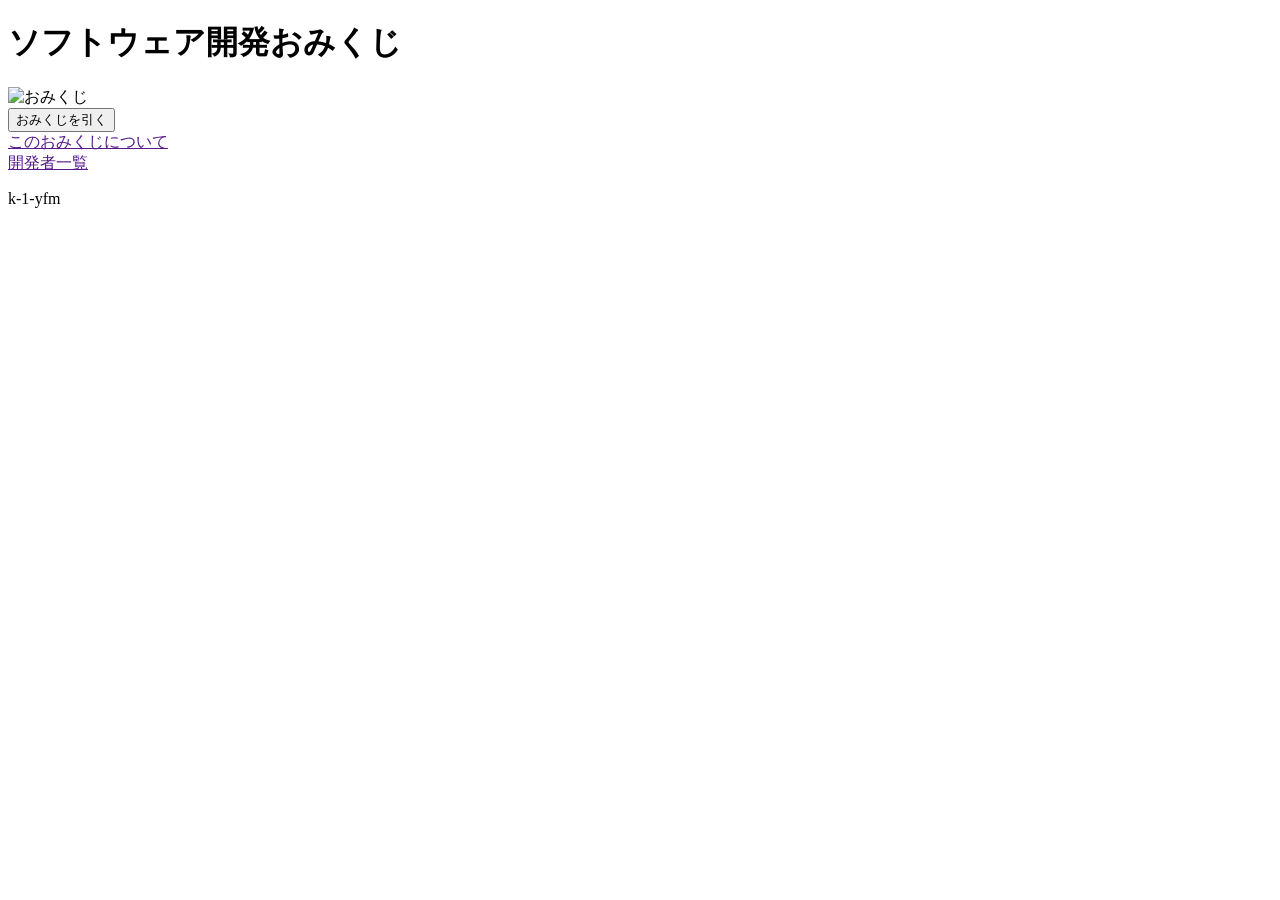
==== index.html @ 86a1bd21 "Update:htmlの追加" ====
<!DOCTYPE html>
<html lang="ja">
<head>
    <meta charset="UTF-8">
    <meta name="viewport" content="width=device-width, initial-scale=1.0">
    <title>おみくじ</title>
</head>
<body>
    <div>
        <h1>ソフトウェア開発おみくじ</h1>
    </div>
    <div>
        <img src="omikuji.png" alt="おみくじ" width="200">
    </div>
    <div>
        <button id="js-drawButton">おみくじを引く</button>
    </div>
    <div>
        <div>
            <div>
                <a href="">このおみくじについて</a>
            </div>        </div>
            <div>
                <a href="">開発者一覧</a>
            </div>
        </div>
        <div>
            <p>k-1-yfm</p>
        </div>
    </div>
</body>
</html>
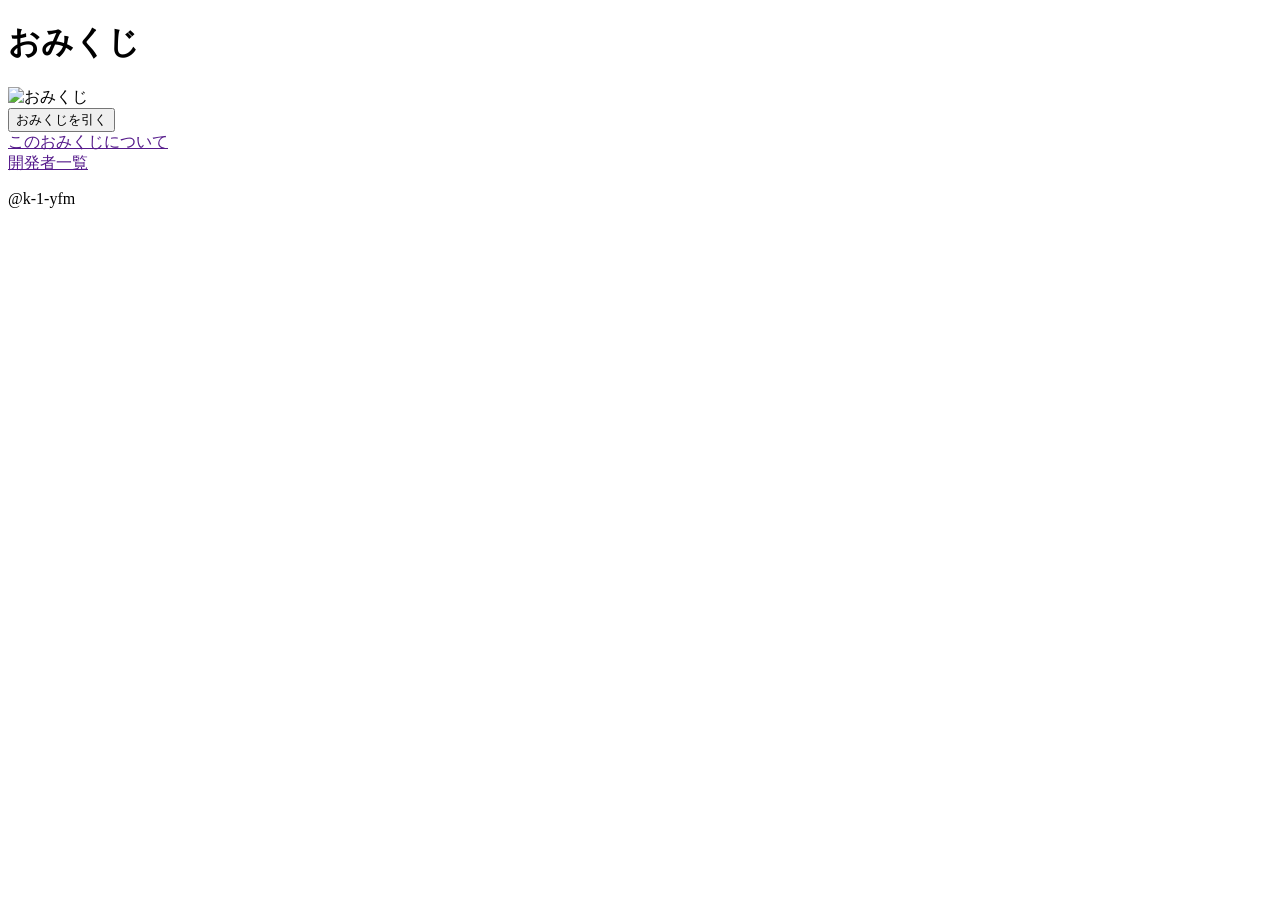
==== commit 68cf5d58: "Fix:画面遷移が出来るようにしました" ====
--- a/index.html
+++ b/index.html
@@ -6,26 +6,28 @@
     <title>おみくじ</title>
 </head>
 <body>
-    <div>
-        <h1>ソフトウェア開発おみくじ</h1>
-    </div>
-    <div>
-        <img src="omikuji.png" alt="おみくじ" width="200">
-    </div>
-    <div>
-        <button id="js-drawButton">おみくじを引く</button>
-    </div>
-    <div>
+    <div id="js-topPage">
+        <div>
+            <h1>おみくじ</h1>
+        </div>
+        <div>
+            <img src="omikuji.png" alt="おみくじ" width="200">
+        </div>
+        <div>
+            <button id="js-drawButton">おみくじを引く</button>
+        </div>
         <div>
             <div>
-                <a href="">このおみくじについて</a>
-            </div>        </div>
+                <div>
+                    <a href="">このおみくじについて</a>
+                </div>        
+                <div>
+                    <a href="">開発者一覧</a>
+                </div>
+            </div>
             <div>
-                <a href="">開発者一覧</a>
+                <p>@k-1-yfm</p>
             </div>
-        </div>
-        <div>
-            <p>k-1-yfm</p>
         </div>
     </div>
 </body>
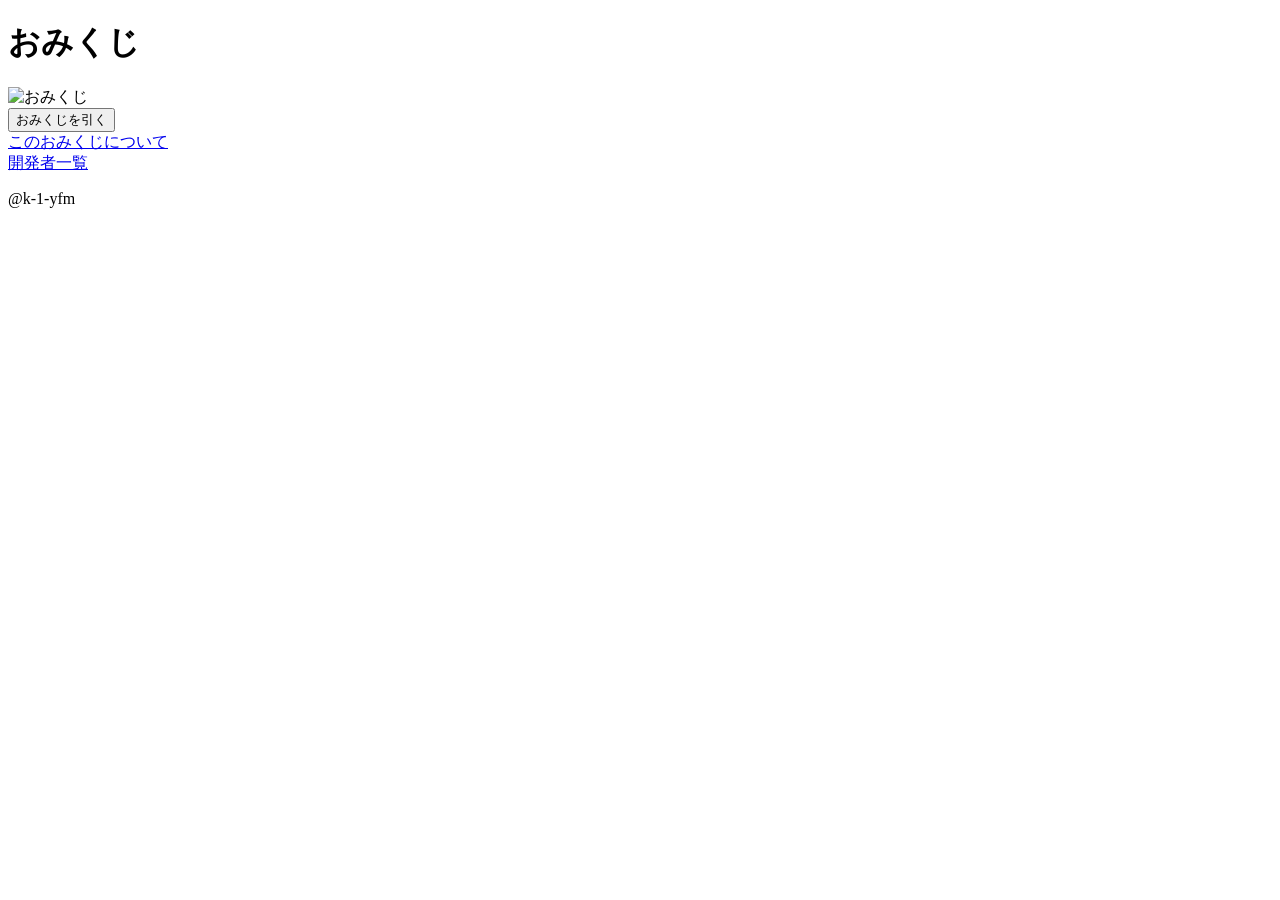
==== commit ef234484: "fix:index.html" ====
--- a/index.html
+++ b/index.html
@@ -7,11 +7,11 @@
 </head>
 <body>
     <div id="js-topPage">
-        <div>
+        <div class="top-page">
             <h1>おみくじ</h1>
         </div>
         <div>
-            <img src="omikuji.png" alt="おみくじ" width="200">
+            <img src="" alt="おみくじ" width="200">
         </div>
         <div>
             <button id="js-drawButton">おみくじを引く</button>
@@ -19,10 +19,12 @@
         <div>
             <div>
                 <div>
-                    <a href="">このおみくじについて</a>
+                    <a href="./about.html">このおみくじについて</a>
                 </div>        
                 <div>
-                    <a href="">開発者一覧</a>
+                    <a href="./developers.html">開発者一覧
+
+                    </a>
                 </div>
             </div>
             <div>
@@ -30,5 +32,8 @@
             </div>
         </div>
     </div>
+    <div id="js-omikujiPage">
+    </div>
+    <script src="./js/main.js"></script>
 </body>
 </html>
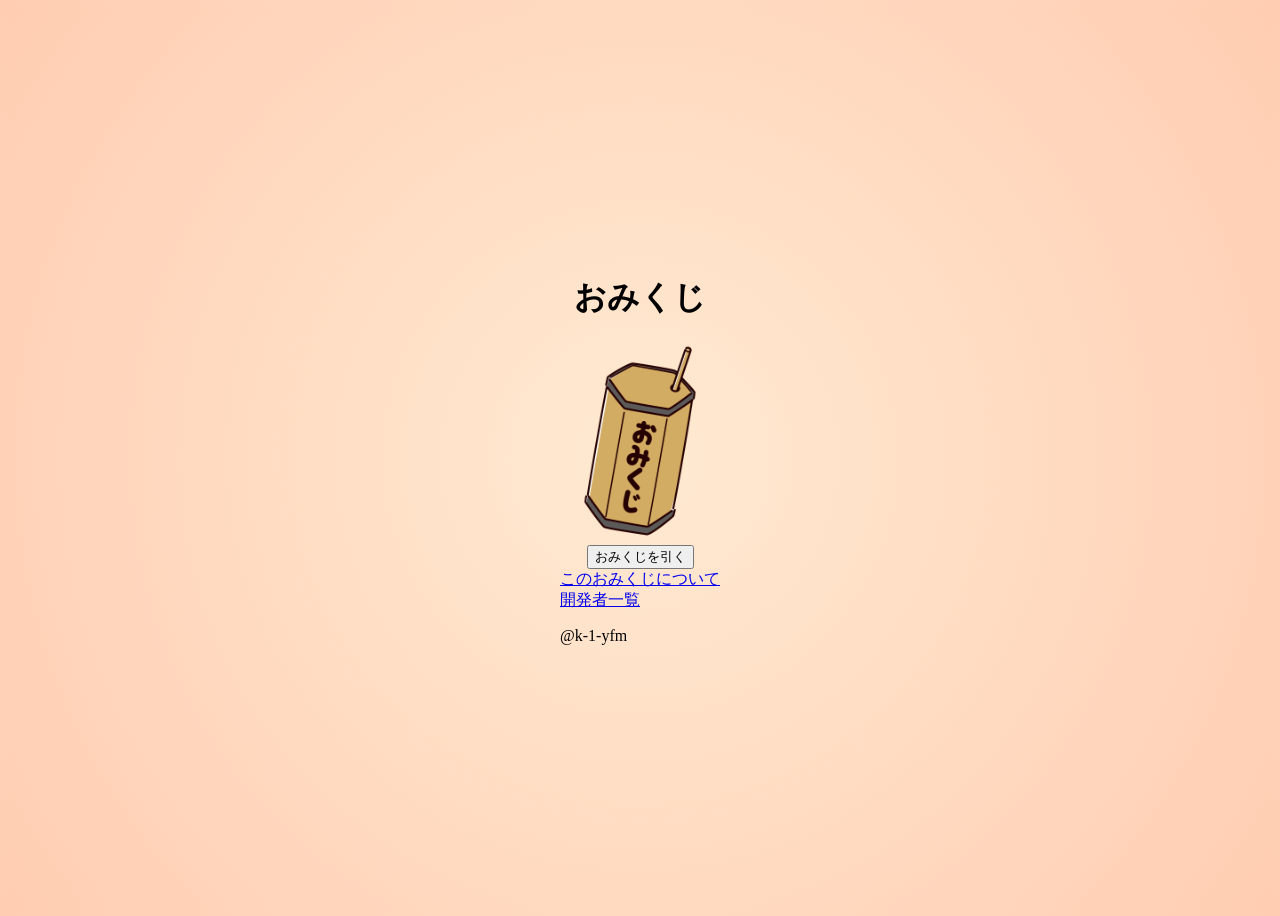
==== commit 8b08597b: "update:index.html" ====
--- a/index.html
+++ b/index.html
@@ -4,31 +4,33 @@
     <meta charset="UTF-8">
     <meta name="viewport" content="width=device-width, initial-scale=1.0">
     <title>おみくじ</title>
+    <link rel="stylesheet" href="./css/style.css">
 </head>
 <body>
     <div id="js-topPage">
         <div class="top-page">
-            <h1>おみくじ</h1>
-        </div>
-        <div>
-            <img src="" alt="おみくじ" width="200">
-        </div>
-        <div>
-            <button id="js-drawButton">おみくじを引く</button>
-        </div>
-        <div>
+            <div>
+                <h1>おみくじ</h1>
+            </div>
+            <div>
+                <img src="./img/omikuji.png" alt="おみくじ" width="200">
+            </div>
+            <div>
+                <button id="js-drawButton">おみくじを引く</button>
+            </div>
             <div>
                 <div>
-                    <a href="./about.html">このおみくじについて</a>
-                </div>        
+                    <div>
+                        <a href="./about.html">このおみくじについて</a>
+                    </div>        
+                    <div>
+                        <a href="./developers.html">開発者一覧
+                        </a>
+                    </div>
+                </div>
                 <div>
-                    <a href="./developers.html">開発者一覧
-
-                    </a>
+                    <p>@k-1-yfm</p>
                 </div>
-            </div>
-            <div>
-                <p>@k-1-yfm</p>
             </div>
         </div>
     </div>
--- a/css/style.css
+++ b/css/style.css
@@ -0,0 +1,76 @@
+:root{
+}
+
+body {
+    background: radial-gradient(circle, #FFEAD2 0%, #FFCDB2 100%);
+}
+
+.top-page{
+    background: radial-gradient(circle, #FFEAD2 0%, #FFCDB2 100%);
+    height: 100vh;
+    display: flex;
+    flex-direction: column;
+    justify-content: center;
+    align-items: center;
+}
+
+
+/* ===== （about / developers） ===== */
+header {
+    text-align: center;
+    padding: 40px 16px 8px;
+}
+
+main {
+    max-width: 640px;
+    margin: 0 auto;
+    padding: 0 24px 56px;
+    line-height: 1.9;
+}
+
+main section {
+    background: rgba(255, 255, 255, 0.55);
+    border-radius: 16px;
+    padding: 20px 28px;
+    margin-bottom: 24px;
+}
+
+/* 下線を設定 */
+main h2 {
+    margin-top: 0;
+    padding-bottom: 6px;
+    border-bottom: 2px solid #dc3545;
+}
+
+main ul,
+main ol {
+    padding-left: 1.4em;
+}
+
+main li {
+    margin-bottom: 6px;
+}
+
+main a {
+    color: #b02a37;
+}
+
+nav {
+    text-align: center;
+    margin-top: 8px;
+}
+
+nav a {
+    display: inline-block;
+    padding: 10px 24px;
+    border: 2px solid #dc3545;
+    border-radius: 999px;
+    text-decoration: none;
+    color: #dc3545;
+    transition: background 0.2s, color 0.2s;
+}
+
+nav a:hover {
+    background: #dc3545;
+    color: #fff;
+}
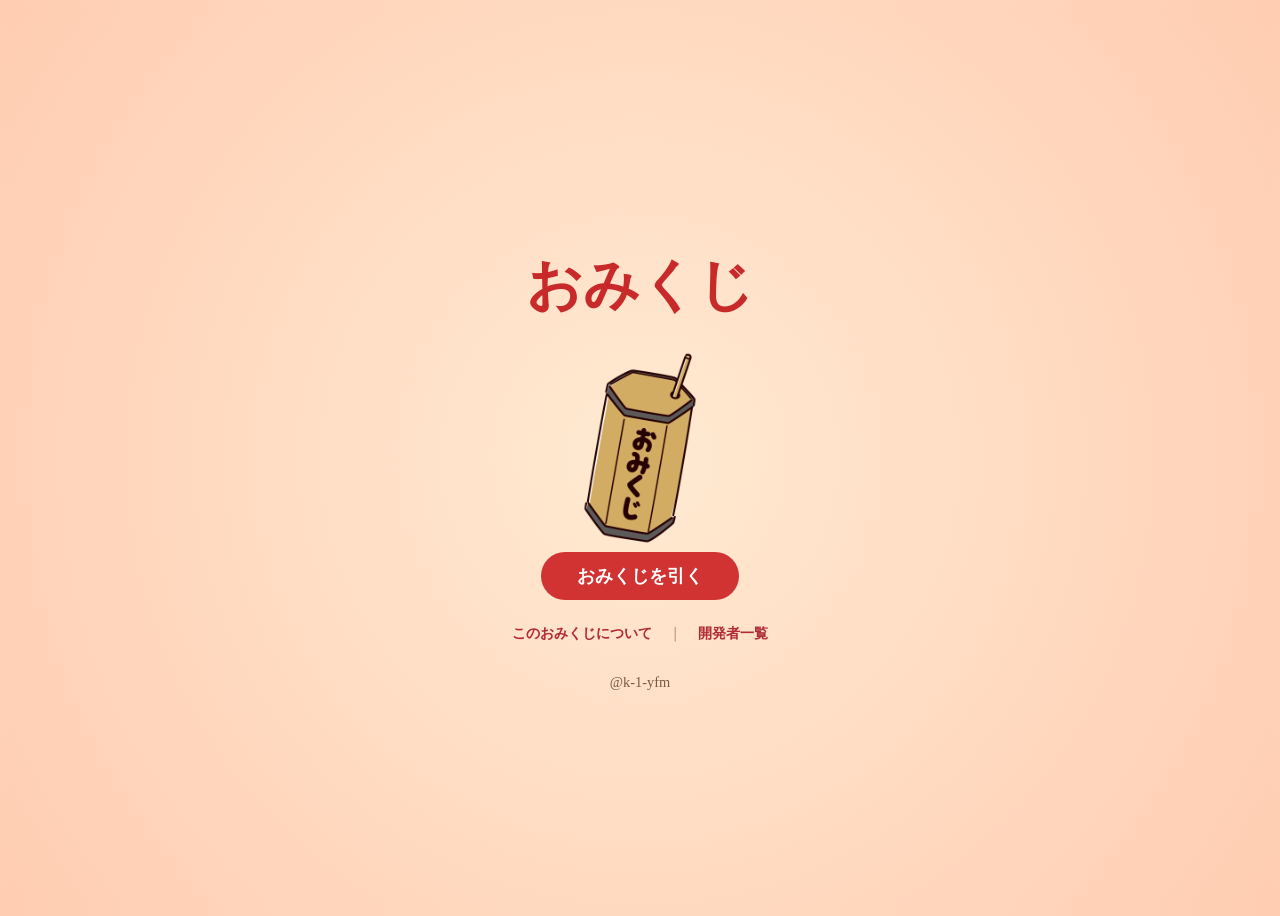
==== commit 452ea576: "Update:装飾やアニメーションを追加しました。" ====
--- a/index.html
+++ b/index.html
@@ -9,26 +9,29 @@
 <body>
     <div id="js-topPage">
         <div class="top-page">
-            <div>
+            <div class="title">
                 <h1>おみくじ</h1>
             </div>
-            <div>
+            <div class="omikuji-image">
                 <img src="./img/omikuji.png" alt="おみくじ" width="200">
             </div>
-            <div>
+            <div class="draw-button">
                 <button id="js-drawButton">おみくじを引く</button>
             </div>
-            <div>
-                <div>
-                    <div>
+            <div class="footer">
+                <div class="footer-links">
+                    <div class="footer-link">
                         <a href="./about.html">このおみくじについて</a>
-                    </div>        
-                    <div>
+                    </div>      
+                    <div class="footer-divider">
+                        <p>｜</p>
+                    </div>
+                    <div class="footer-link">
                         <a href="./developers.html">開発者一覧
                         </a>
                     </div>
                 </div>
-                <div>
+                <div class="footer-credit">
                     <p>@k-1-yfm</p>
                 </div>
             </div>
--- a/css/style.css
+++ b/css/style.css
@@ -5,13 +5,176 @@
     background: radial-gradient(circle, #FFEAD2 0%, #FFCDB2 100%);
 }
 
-.top-page{
+.top-page {
     background: radial-gradient(circle, #FFEAD2 0%, #FFCDB2 100%);
     height: 100vh;
     display: flex;
     flex-direction: column;
     justify-content: center;
     align-items: center;
+}
+
+/* --- おみくじを引くボタン（調整・エフェクト追加） --- */
+.draw-button button {
+    background-color: #d13232;
+    color: #ffffff;
+    border: none;
+    border-radius: 25px; 
+    padding: 12px 36px; 
+    font-size: 1.1rem;
+    font-family: inherit;
+    font-weight: bold; 
+    cursor: pointer;    
+    transition: background-color 0.2s, transform 0.1s, opacity 0.2s;
+}
+
+/* ボタンにホバーした時のエフェクト（少し濃い赤に） */
+.draw-button button:hover {
+    background-color: #b52626;
+}
+
+/* ボタンを押した瞬間のカチッとした動き */
+.draw-button button:active {
+    transform: scale(0.97);
+}
+
+h1
+{
+    font-size: 3.5rem;
+    color: #c82a2a;
+    margin-bottom: 24px;
+}
+
+/* --- フッター全体のレイアウト --- */
+.footer {
+    display: flex;
+    flex-direction: column;
+    align-items: center; 
+    margin-top: 24px;
+}
+
+/* フッターリンクの文字調整 */
+.footer-links {
+    font-size: 0.9rem;
+    font-weight: bold;
+    display: flex;
+    gap: 16px;
+    align-items: center;
+}
+
+/* リンク単体の色とホバー演出 */
+.footer-links a {
+    color: #b02a37; 
+    text-decoration: none;
+}
+
+.footer-links a:hover {
+    text-decoration: underline; /* マウスを乗せたら下線を出す */
+}
+
+/* 区切り線「｜」の色調整 */
+.footer-divider p {
+    color: #cca491; 
+    margin: 0;
+}
+
+/* クレジットの微調整 */
+.footer-credit {
+    margin-top: 16px; 
+    font-size: 0.9rem;
+    color: #7a5848; 
+    text-align: center;
+}
+
+
+
+/* おみくじページのためのスタイル */
+
+[hidden] {
+  display: none !important;
+}
+
+.omikuji-wrapper {
+  /* 外側の赤い太枠 */
+  border: 4px solid #c82a2a;
+  background-color: #ffffff;
+  padding: 4px; /* 太枠と細枠の間の白い隙間 */
+  max-width: 400px; /* おみくじの最大幅 */
+  margin: 0 auto; /* 中央寄せ */
+  color: #c82a2a;
+}
+
+/* 内側の赤い細枠 */
+.omikuji-inner {
+  border: 1px solid #c82a2a;
+  padding: 20px;
+  display: flex;
+  flex-direction: column;
+  align-items: center;
+}
+
+/* --- タイトル（大吉など） --- */
+.omikuji-title {
+  font-size: 4rem;
+  margin: 10px 0;
+  text-align: center;
+  font-weight: bold;
+}
+
+/* --- 区切り線 --- */
+.omikuji-divider {
+  border: none;
+  border-top: 2px solid #eababa;
+  width: 90%;
+  margin: 20px 0;
+}
+
+/* --- メッセージ文 --- */
+.omikuji-message {
+  font-size: 1.1rem;
+  line-height: 1.8;
+  text-align: left;
+  width: 90%;
+  margin: 0;
+}
+
+/* --- ラッキー要素のセクション --- */
+.lucky-section {
+  text-align: center;
+  width: 100%;
+}
+
+.lucky-title {
+  font-size: 1.1rem;
+  margin-bottom: 10px;
+  display: flex;
+  justify-content: center;
+  align-items: center;
+  gap: 8px; /* 文字とお花マークの隙間 */
+}
+
+.lucky-result {
+  font-size: 1.5rem;
+  margin: 0;
+}
+
+/* --- ボタン --- */
+.redraw-btn {
+  background-color: #d13232;
+  color: #ffffff;
+  border: none;
+  border-radius: 25px; /* ボタンを丸くする */
+  padding: 12px 30px;
+  font-size: 1.1rem;
+  font-family: inherit;
+  cursor: pointer;
+  margin-top: 20px;
+  transition: opacity 0.2s;
+}
+
+/* ボタンにホバーした時のエフェクト */
+.redraw-btn:hover {
+  opacity: 0.8;
 }
 
 
@@ -73,4 +236,4 @@
 nav a:hover {
     background: #dc3545;
     color: #fff;
-}
+}
